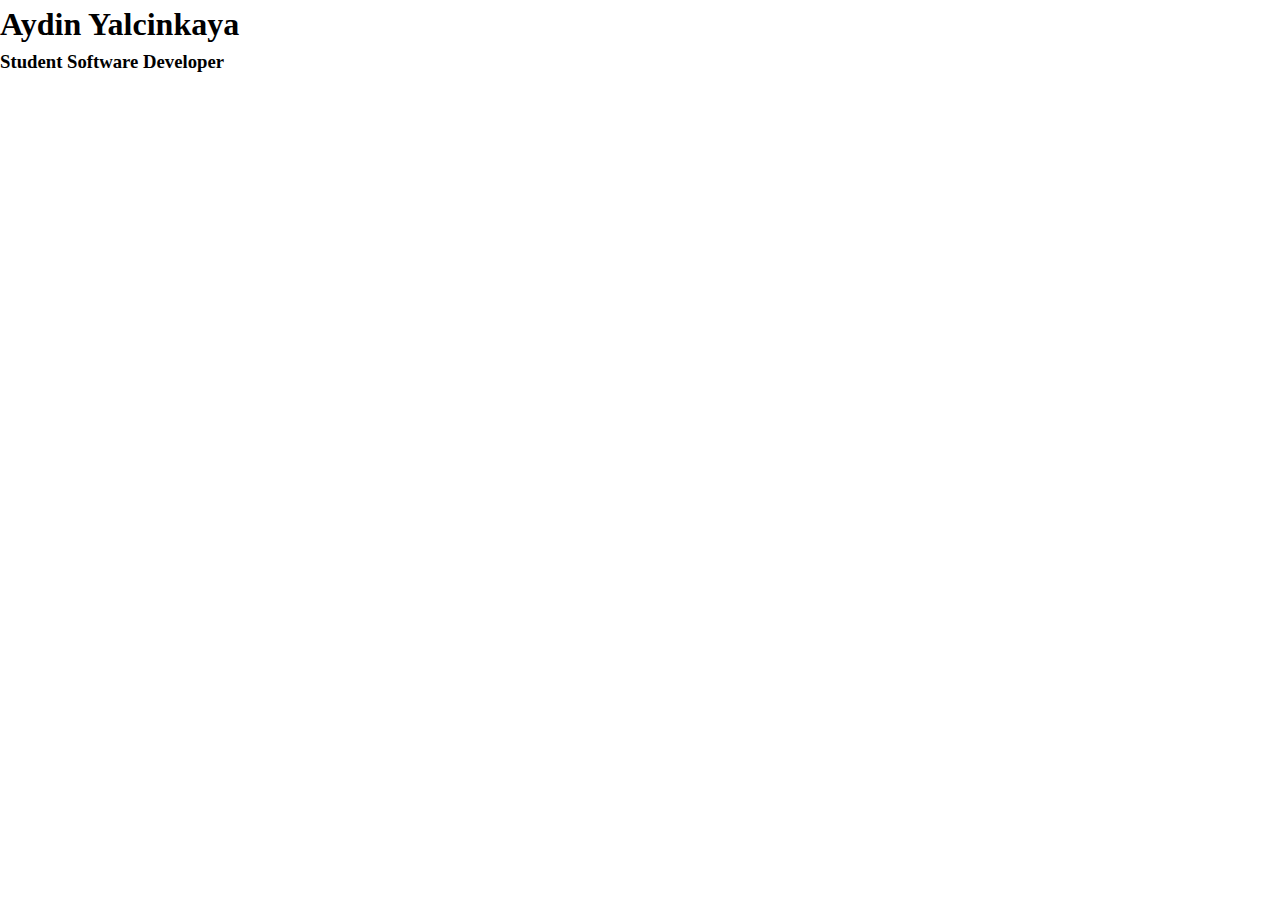
==== public/index.html @ c0615bd2 "Moved website into public to satisfy assignment requirements" ====
<!DOCTYPE html>
<html>
  <head>
    <link rel="stylesheet" href="style.css">
    <title>Aydin Yalcinkaya</title>
  </head>
  <body>
    <div class="main">
      <div class="header">
          <h1>Aydin Yalcinkaya</h1>
          <h3>Student Software Developer</h3>
      </div>
    </div>
  </body>
</html>
---- public/style.css ----
:root {
  color-scheme: dark light;
}

* {
  margin: 0;
}

body {
  line-height: 1.5;
}
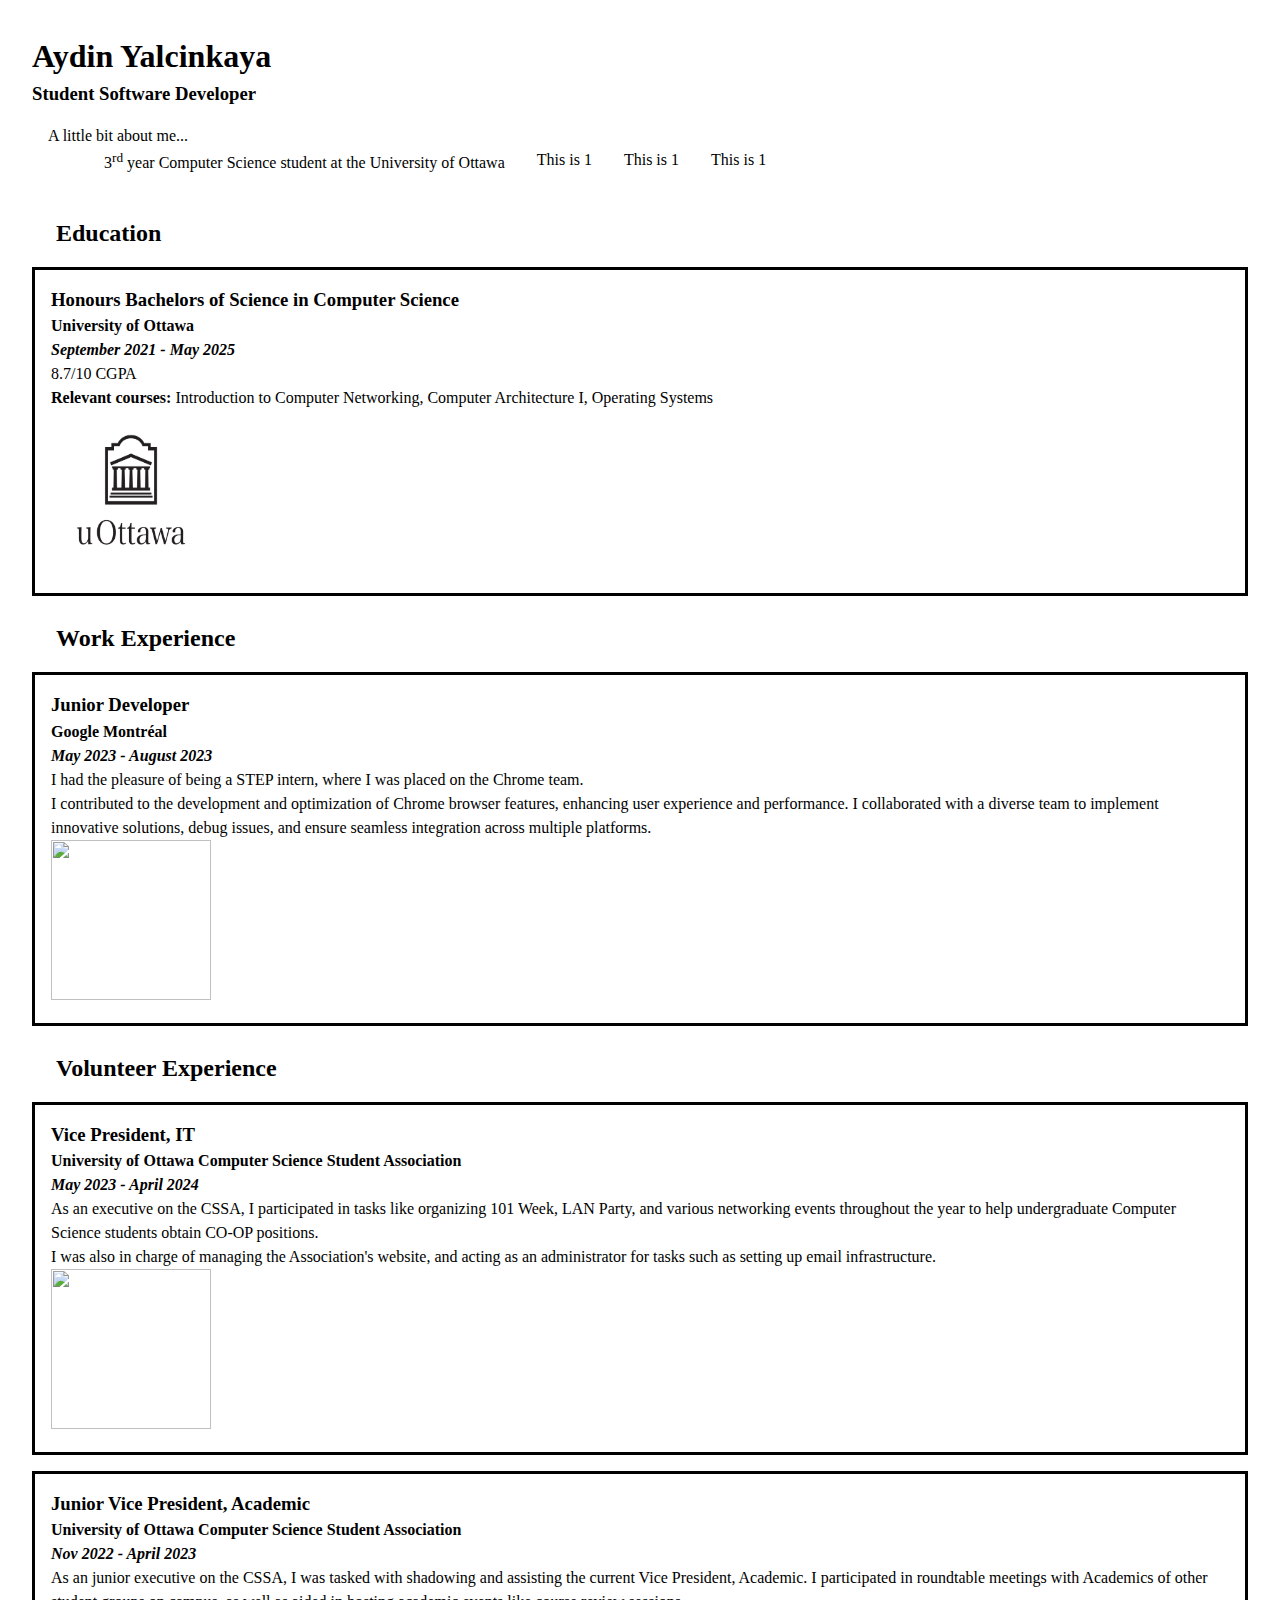
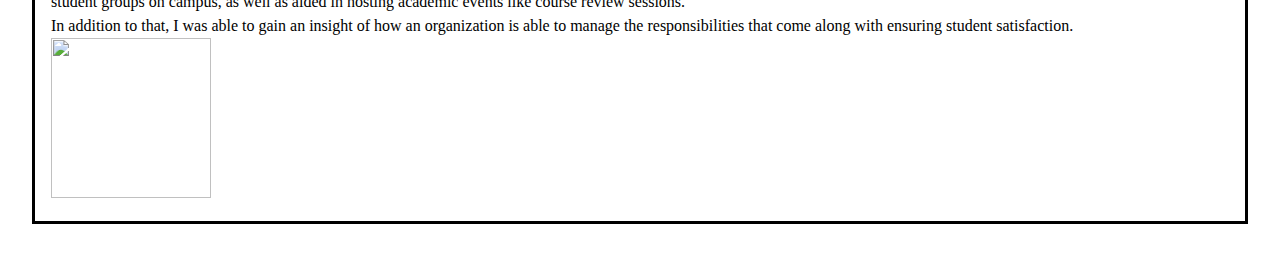
==== commit 596fe917: "Added education section" ====
--- a/public/index.html
+++ b/public/index.html
@@ -10,6 +10,87 @@
           <h1>Aydin Yalcinkaya</h1>
           <h3>Student Software Developer</h3>
       </div>
+      <div class="about">
+        <p>A little bit about me...</p>
+        <ul class="items">
+          <li>3<sup>rd</sup> year Computer Science student at the University of Ottawa</li>
+          <li>This is 1</li>
+          <li>This is 1</li>
+          <li>This is 1</li>
+        <ul>
+      </div>
+
+      <h2>Education</h2>
+      <div class="experience-container">
+        <div class="experience-header">
+          <h3>Honours Bachelors of Science in Computer Science</h3>
+          <h4>University of Ottawa</h4>
+          <h4><em>September 2021 - May 2025</em></h4>
+        </div>
+        <div class="experience-desc">
+          <p>
+          8.7/10 CGPA
+          <br>
+          <b>Relevant courses:</b> Introduction to Computer Networking, Computer Architecture I, Operating Systems
+          </p>
+        </div>
+        <div class="experience-img">
+          <img src="assets/uottawa.png">
+        </div>
+      </div>
+      
+
+      <h2>Work Experience</h2>
+      <div class="experience-container">
+        <div class="experience-header">
+          <h3>Junior Developer</h3>
+          <h4>Google Montréal</h4>
+          <h4><em>May 2023 - August 2023</em></h4>
+        </div>
+        <div class="experience-desc">
+          <p>I had the pleasure of being a STEP intern, where I was placed on the Chrome team.
+          <br>
+            I contributed to the development and optimization of Chrome browser features, enhancing user experience and performance. I collaborated with a diverse team to implement innovative solutions, debug issues, and ensure seamless integration across multiple platforms.
+          </p>
+        </div>
+        <div class="experience-img">
+          <img src="assets/google.png">
+        </div>
+      </div>
+
+      <h2>Volunteer Experience</h2>
+      <div class="experience-container">
+        <div class="experience-header">
+          <h3>Vice President, IT</h3>
+          <h4>University of Ottawa Computer Science Student Association</h4>
+          <h4><em>May 2023 - April 2024</em></h4>
+        </div>
+        <div class="experience-desc">
+          <p>As an executive on the CSSA, I participated in tasks like organizing 101 Week, LAN Party, and various networking events throughout the year to help undergraduate Computer Science students obtain CO-OP positions.
+          <br>
+          I was also in charge of managing the Association's website, and acting as an administrator for tasks such as setting up email infrastructure.
+          </p>
+        </div>
+        <div class="experience-img">
+          <img src="assets/cssa.png">
+        </div>
+      </div>
+      <div class="experience-container">
+        <div class="experience-header">
+          <h3>Junior Vice President, Academic</h3>
+          <h4>University of Ottawa Computer Science Student Association</h4>
+          <h4><em>Nov 2022 - April 2023</em></h4>
+        </div>
+        <div class="experience-desc">
+          <p>As an junior executive on the CSSA, I was tasked with shadowing and assisting the current Vice President, Academic. I participated in roundtable meetings with Academics of other student groups on campus, as well as aided in hosting academic events like course review sessions.
+          <br>
+          In addition to that, I was able to gain an insight of how an organization is able to manage the responsibilities that come along with ensuring student satisfaction.
+          </p>
+        </div>
+        <div class="experience-img">
+          <img src="assets/cssa.png"> <!-- Maybe put the image to the right of this? Make it a fixed size. -->
+        </div>
+      </div>
     </div>
   </body>
 </html>
--- a/public/style.css
+++ b/public/style.css
@@ -8,4 +8,36 @@
 
 body {
   line-height: 1.5;
+  max-width: 1400px;
+  margin: 0 auto;
+  padding: 2em;
 }
+
+h2 {
+  padding: 1em 0 0 1em;
+}
+
+.about {
+  padding: 1em;
+}
+
+.items {
+  display: flex;
+}
+
+.items li {
+  display: inline;
+  float: left;
+  padding: 0 1rem 0 1rem;
+}
+
+.experience-container {
+  margin: 1em 0 0 0;
+  padding: 1em;
+  border-style: solid;
+}
+
+.experience-img img {
+  width: 10rem;
+  height: 10rem;
+}
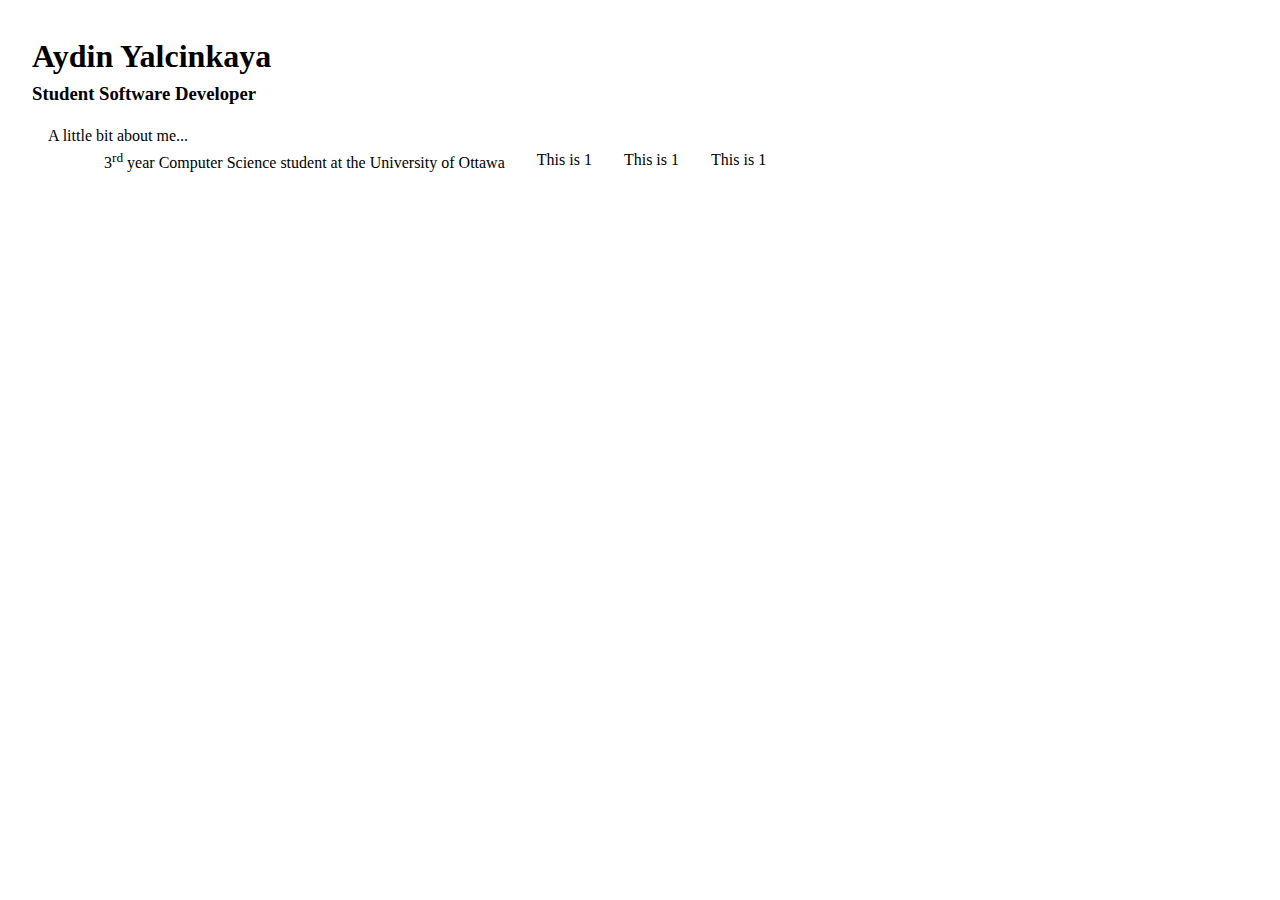
==== commit 748f4160: "Refactor style.css to styles.css to match lab requirement" ====
--- a/public/index.html
+++ b/public/index.html
@@ -1,7 +1,7 @@
 <!DOCTYPE html>
 <html>
   <head>
-    <link rel="stylesheet" href="style.css">
+    <link rel="stylesheet" href="styles.css">
     <title>Aydin Yalcinkaya</title>
   </head>
   <body>
@@ -19,78 +19,6 @@
           <li>This is 1</li>
         <ul>
       </div>
-
-      <h2>Education</h2>
-      <div class="experience-container">
-        <div class="experience-header">
-          <h3>Honours Bachelors of Science in Computer Science</h3>
-          <h4>University of Ottawa</h4>
-          <h4><em>September 2021 - May 2025</em></h4>
-        </div>
-        <div class="experience-desc">
-          <p>
-          8.7/10 CGPA
-          <br>
-          <b>Relevant courses:</b> Introduction to Computer Networking, Computer Architecture I, Operating Systems
-          </p>
-        </div>
-        <div class="experience-img">
-          <img src="assets/uottawa.png">
-        </div>
-      </div>
-      
-
-      <h2>Work Experience</h2>
-      <div class="experience-container">
-        <div class="experience-header">
-          <h3>Junior Developer</h3>
-          <h4>Google Montréal</h4>
-          <h4><em>May 2023 - August 2023</em></h4>
-        </div>
-        <div class="experience-desc">
-          <p>I had the pleasure of being a STEP intern, where I was placed on the Chrome team.
-          <br>
-            I contributed to the development and optimization of Chrome browser features, enhancing user experience and performance. I collaborated with a diverse team to implement innovative solutions, debug issues, and ensure seamless integration across multiple platforms.
-          </p>
-        </div>
-        <div class="experience-img">
-          <img src="assets/google.png">
-        </div>
-      </div>
-
-      <h2>Volunteer Experience</h2>
-      <div class="experience-container">
-        <div class="experience-header">
-          <h3>Vice President, IT</h3>
-          <h4>University of Ottawa Computer Science Student Association</h4>
-          <h4><em>May 2023 - April 2024</em></h4>
-        </div>
-        <div class="experience-desc">
-          <p>As an executive on the CSSA, I participated in tasks like organizing 101 Week, LAN Party, and various networking events throughout the year to help undergraduate Computer Science students obtain CO-OP positions.
-          <br>
-          I was also in charge of managing the Association's website, and acting as an administrator for tasks such as setting up email infrastructure.
-          </p>
-        </div>
-        <div class="experience-img">
-          <img src="assets/cssa.png">
-        </div>
-      </div>
-      <div class="experience-container">
-        <div class="experience-header">
-          <h3>Junior Vice President, Academic</h3>
-          <h4>University of Ottawa Computer Science Student Association</h4>
-          <h4><em>Nov 2022 - April 2023</em></h4>
-        </div>
-        <div class="experience-desc">
-          <p>As an junior executive on the CSSA, I was tasked with shadowing and assisting the current Vice President, Academic. I participated in roundtable meetings with Academics of other student groups on campus, as well as aided in hosting academic events like course review sessions.
-          <br>
-          In addition to that, I was able to gain an insight of how an organization is able to manage the responsibilities that come along with ensuring student satisfaction.
-          </p>
-        </div>
-        <div class="experience-img">
-          <img src="assets/cssa.png"> <!-- Maybe put the image to the right of this? Make it a fixed size. -->
-        </div>
-      </div>
     </div>
   </body>
 </html>
--- a/public/styles.css
+++ b/public/styles.css
@@ -0,0 +1,43 @@
+:root {
+  color-scheme: dark light;
+}
+
+* {
+  margin: 0;
+}
+
+body {
+  line-height: 1.5;
+  max-width: 1400px;
+  margin: 0 auto;
+  padding: 2em;
+}
+
+h2 {
+  padding: 1em 0 0 1em;
+}
+
+.about {
+  padding: 1em;
+}
+
+.items {
+  display: flex;
+}
+
+.items li {
+  display: inline;
+  float: left;
+  padding: 0 1rem 0 1rem;
+}
+
+.experience-container {
+  margin: 1em 0 0 0;
+  padding: 1em;
+  border-style: solid;
+}
+
+.experience-img img {
+  width: 10rem;
+  height: 10rem;
+}
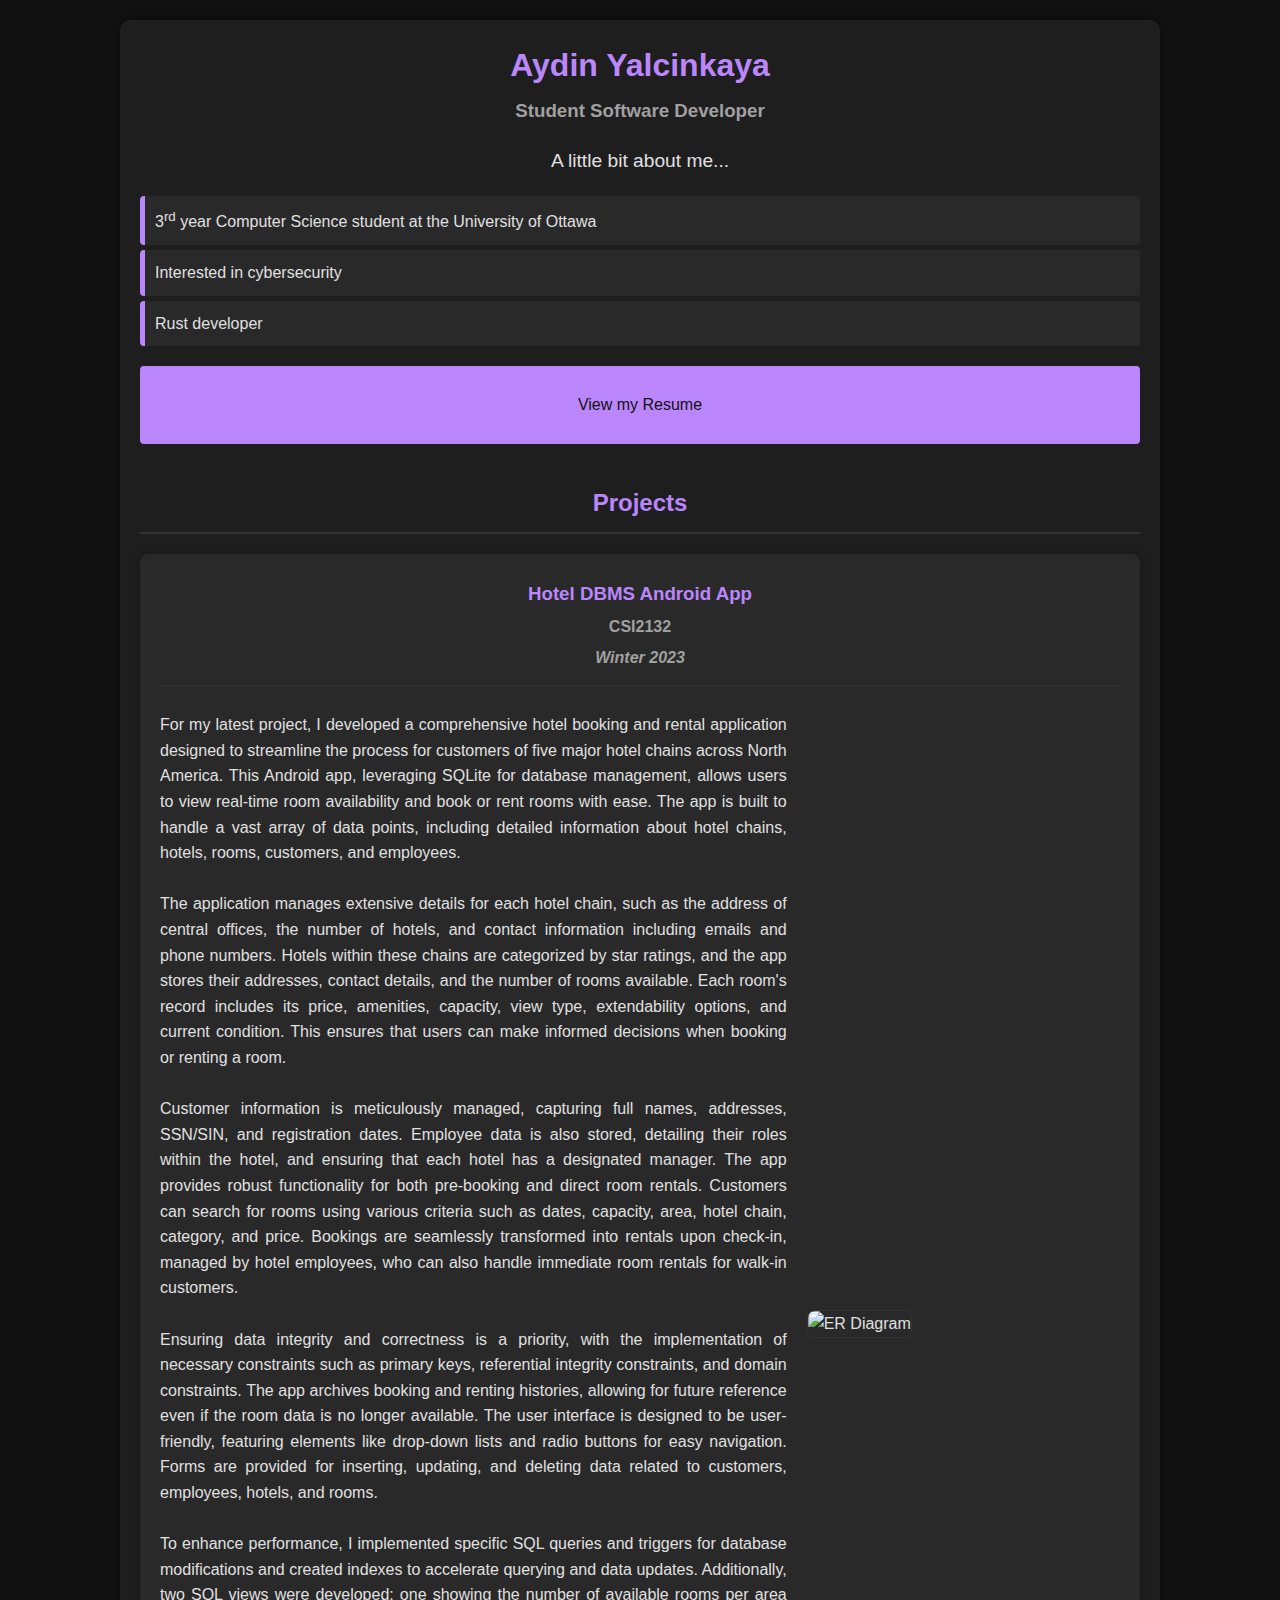
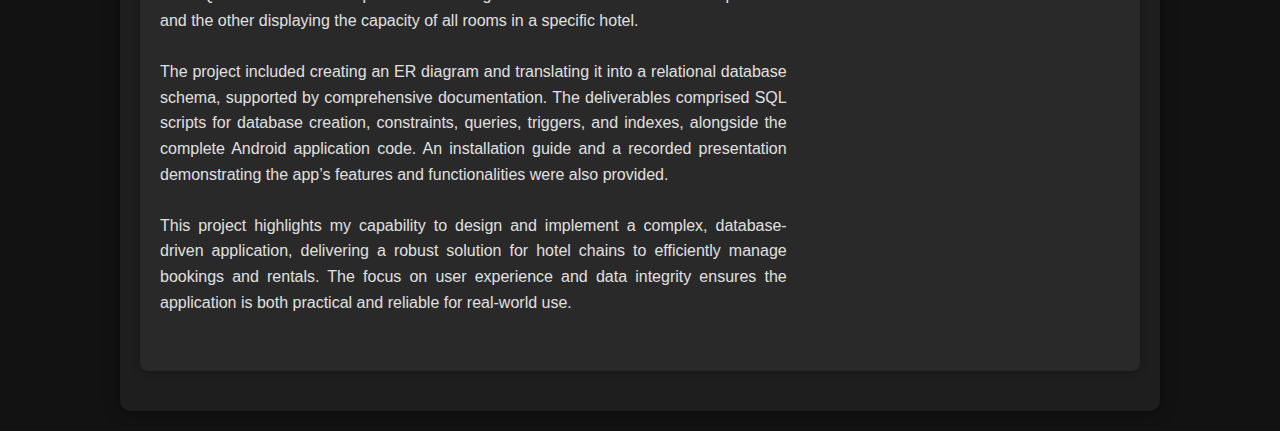
==== commit 7e30eea0: "CSS Improvements and ER diagram alignment fix" ====
--- a/public/index.html
+++ b/public/index.html
@@ -7,17 +7,53 @@
   <body>
     <div class="main">
       <div class="header">
-          <h1>Aydin Yalcinkaya</h1>
-          <h3>Student Software Developer</h3>
+        <h1>Aydin Yalcinkaya</h1>
+        <h3>Student Software Developer</h3>
       </div>
       <div class="about">
         <p>A little bit about me...</p>
         <ul class="items">
           <li>3<sup>rd</sup> year Computer Science student at the University of Ottawa</li>
-          <li>This is 1</li>
-          <li>This is 1</li>
-          <li>This is 1</li>
-        <ul>
+          <li>Interested in cybersecurity</li>
+          <li>Rust developer</li>
+        </ul>
+      </div>
+      <div>
+        <a href="resume.html">
+          <div class="button">
+            <p>View my Resume</p>
+          </div>
+        </a>
+      </div>
+      <div class="projects">
+        <h2>Projects</h2>
+        <section class="project">
+          <div class="project-header">
+            <h3>Hotel DBMS Android App</h3>
+            <h4>CSI2132</h4>
+            <h4><em>Winter 2023</em></h4>
+          </div>
+          <div class="project-body">
+            <div class="project-desc">
+              <p>For my latest project, I developed a comprehensive hotel booking and rental application designed to streamline the process for customers of five major hotel chains across North America. This Android app, leveraging SQLite for database management, allows users to view real-time room availability and book or rent rooms with ease. The app is built to handle a vast array of data points, including detailed information about hotel chains, hotels, rooms, customers, and employees.
+                <br><br>
+                The application manages extensive details for each hotel chain, such as the address of central offices, the number of hotels, and contact information including emails and phone numbers. Hotels within these chains are categorized by star ratings, and the app stores their addresses, contact details, and the number of rooms available. Each room's record includes its price, amenities, capacity, view type, extendability options, and current condition. This ensures that users can make informed decisions when booking or renting a room.
+                <br><br>
+                Customer information is meticulously managed, capturing full names, addresses, SSN/SIN, and registration dates. Employee data is also stored, detailing their roles within the hotel, and ensuring that each hotel has a designated manager. The app provides robust functionality for both pre-booking and direct room rentals. Customers can search for rooms using various criteria such as dates, capacity, area, hotel chain, category, and price. Bookings are seamlessly transformed into rentals upon check-in, managed by hotel employees, who can also handle immediate room rentals for walk-in customers.
+                <br><br>
+                Ensuring data integrity and correctness is a priority, with the implementation of necessary constraints such as primary keys, referential integrity constraints, and domain constraints. The app archives booking and renting histories, allowing for future reference even if the room data is no longer available. The user interface is designed to be user-friendly, featuring elements like drop-down lists and radio buttons for easy navigation. Forms are provided for inserting, updating, and deleting data related to customers, employees, hotels, and rooms.
+                <br><br>
+                To enhance performance, I implemented specific SQL queries and triggers for database modifications and created indexes to accelerate querying and data updates. Additionally, two SQL views were developed: one showing the number of available rooms per area and the other displaying the capacity of all rooms in a specific hotel.
+                <br><br>
+                The project included creating an ER diagram and translating it into a relational database schema, supported by comprehensive documentation. The deliverables comprised SQL scripts for database creation, constraints, queries, triggers, and indexes, alongside the complete Android application code. An installation guide and a recorded presentation demonstrating the app’s features and functionalities were also provided.
+                <br><br>
+                This project highlights my capability to design and implement a complex, database-driven application, delivering a robust solution for hotel chains to efficiently manage bookings and rentals. The focus on user experience and data integrity ensures the application is both practical and reliable for real-world use.</p>
+            </div>
+            <div class="project-img">
+              <img src="assets/erd.png" alt="ER Diagram">
+            </div>
+          </div>
+        </section>
       </div>
     </div>
   </body>
--- a/public/styles.css
+++ b/public/styles.css
@@ -1,43 +1,217 @@
-:root {
-  color-scheme: dark light;
-}
-
-* {
+/* General Styles */
+body {
+  font-family: Arial, sans-serif;
+  line-height: 1.6;
+  background-color: #121212;
+  color: #e0e0e0;
   margin: 0;
-}
-
-body {
-  line-height: 1.5;
-  max-width: 1400px;
-  margin: 0 auto;
-  padding: 2em;
-}
-
-h2 {
-  padding: 1em 0 0 1em;
-}
-
-.about {
-  padding: 1em;
-}
-
-.items {
+  padding: 0;
+}
+
+a {
+  text-decoration: none;
+  color: #bb86fc;
+  transition: color 0.3s; /* Transition property grouping */
+}
+
+a:hover {
+  color: #a55de7;
+}
+
+.main {
+  max-width: 1000px;
+  margin: 20px auto;
+  background: #1e1e1e;
+  padding: 20px;
+  box-shadow: 0 0 15px rgba(0, 0, 0, 0.5);
+  border-radius: 10px;
+  transition: transform 0.3s; /* Transition property grouping */
+}
+
+.main:hover {
+  transform: scale(1.01);
+}
+
+/* Header Styles */
+.header {
+  text-align: center;
+  margin-bottom: 20px;
+}
+
+.header h1 {
+  margin: 0;
+  color: #bb86fc;
+}
+
+.header h3 {
+  margin-top: 5px;
+  color: #a0a0a0;
+}
+
+/* About Section Styles */
+.about p {
+  font-size: 1.2em;
+  text-align: center;
+}
+
+.about .items {
+  list-style-type: none;
+  padding: 0;
+}
+
+.about .items li {
+  background: #292929;
+  padding: 10px;
+  margin: 5px 0;
+  border-left: 5px solid #bb86fc;
+  border-radius: 4px;
+}
+
+/* Button Styles */
+.button {
+  background: #bb86fc;
+  color: #121212;
+  text-align: center;
+  padding: 10px 20px; /* Adjusted padding */
+  margin: 20px auto; /* Centered horizontally */
+  border-radius: 4px;
+  cursor: pointer;
+  transition: background 0.3s, transform 0.3s;
+  display: block; /* Changed to block to center */
+  width: auto; /* Adjusted width */
+}
+
+.button:hover {
+  background: #a55de7;
+  transform: scale(1.05);
+}
+
+/* Projects Section Styles */
+.projects {
+  margin-top: 40px;
+}
+
+.projects h2 {
+  color: #bb86fc;
+  border-bottom: 2px solid #333;
+  padding-bottom: 10px;
+  margin-bottom: 20px;
+  text-align: center;
+}
+
+/* Project Styles */
+.project {
+  background: #292929;
+  padding: 20px;
+  border-radius: 8px;
+  margin-bottom: 20px;
+  box-shadow: 0 0 10px rgba(0, 0, 0, 0.3);
+  transition: transform 0.3s; /* Transition property grouping */
+}
+
+.project:hover {
+  transform: scale(1.02);
+}
+
+.project-header {
+  text-align: center;
+  border-bottom: 1px solid #333;
+  padding-bottom: 10px;
+  margin-bottom: 10px;
+}
+
+.project-header h3 {
+  margin: 5px 0;
+  color: #bb86fc;
+}
+
+.project-header h4 {
+  margin: 5px 0;
+  color: #a0a0a0;
+}
+
+.project-body {
   display: flex;
-}
-
-.items li {
-  display: inline;
-  float: left;
-  padding: 0 1rem 0 1rem;
-}
-
+  flex-direction: column;
+  align-items: center;
+  text-align: center;
+}
+
+.project-desc {
+  text-align: justify;
+  margin-bottom: 20px;
+}
+
+.project-img img {
+  width: 100%;
+  max-width: 600px;
+  height: auto;
+  border-radius: 8px;
+  border: 1px solid #333;
+}
+
+@media (min-width: 600px) {
+  .project-body {
+    flex-direction: row;
+    text-align: left;
+  }
+  .project-desc {
+    flex: 2;
+    margin-right: 20px;
+  }
+  .project-img {
+    flex: 1;
+  }
+}
+
+/* Experience Section Styles */
 .experience-container {
-  margin: 1em 0 0 0;
-  padding: 1em;
-  border-style: solid;
+  display: flex;
+  align-items: center;
+  justify-content: space-between;
+  margin-bottom: 20px;
+  padding: 10px;
+  background: #292929;
+  border-left: 5px solid #bb86fc;
+  border-radius: 8px;
+}
+
+.experience-header {
+  flex: 2;
+}
+
+.experience-header h3,
+.experience-header h4 {
+  margin: 5px 0;
+  color: #bb86fc;
+}
+
+.experience-desc {
+  flex: 3;
+  padding-left: 20px;
+}
+
+.experience-img {
+  flex: 1;
+  text-align: right;
 }
 
 .experience-img img {
-  width: 10rem;
-  height: 10rem;
-}
+  max-width: 100px;
+  height: auto;
+  border-radius: 50%;
+}
+
+@media (max-width: 600px) {
+  .experience-container {
+    flex-direction: column;
+    text-align: center;
+  }
+  .experience-desc {
+    padding-left: 0;
+  }
+  .experience-img img {
+    margin-top: 10px;
+    max-width: 50px;
+  }
+}
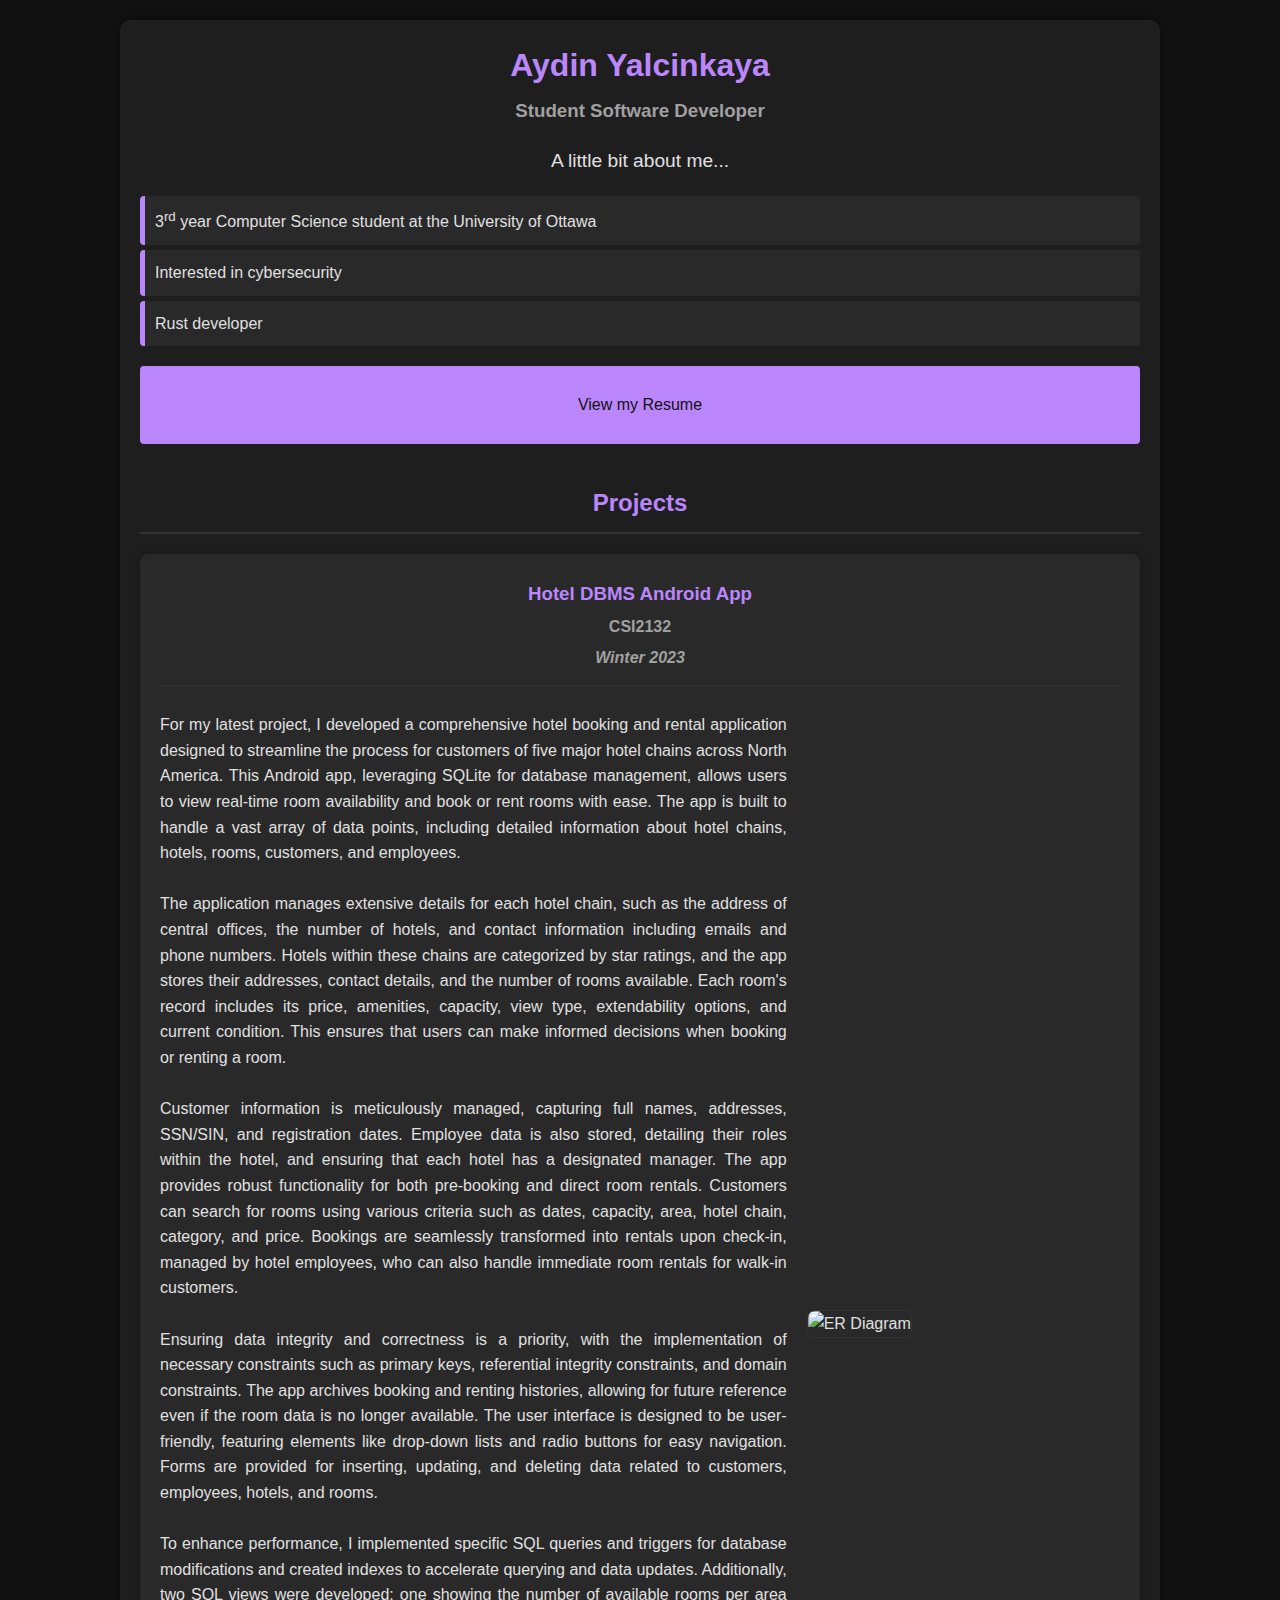
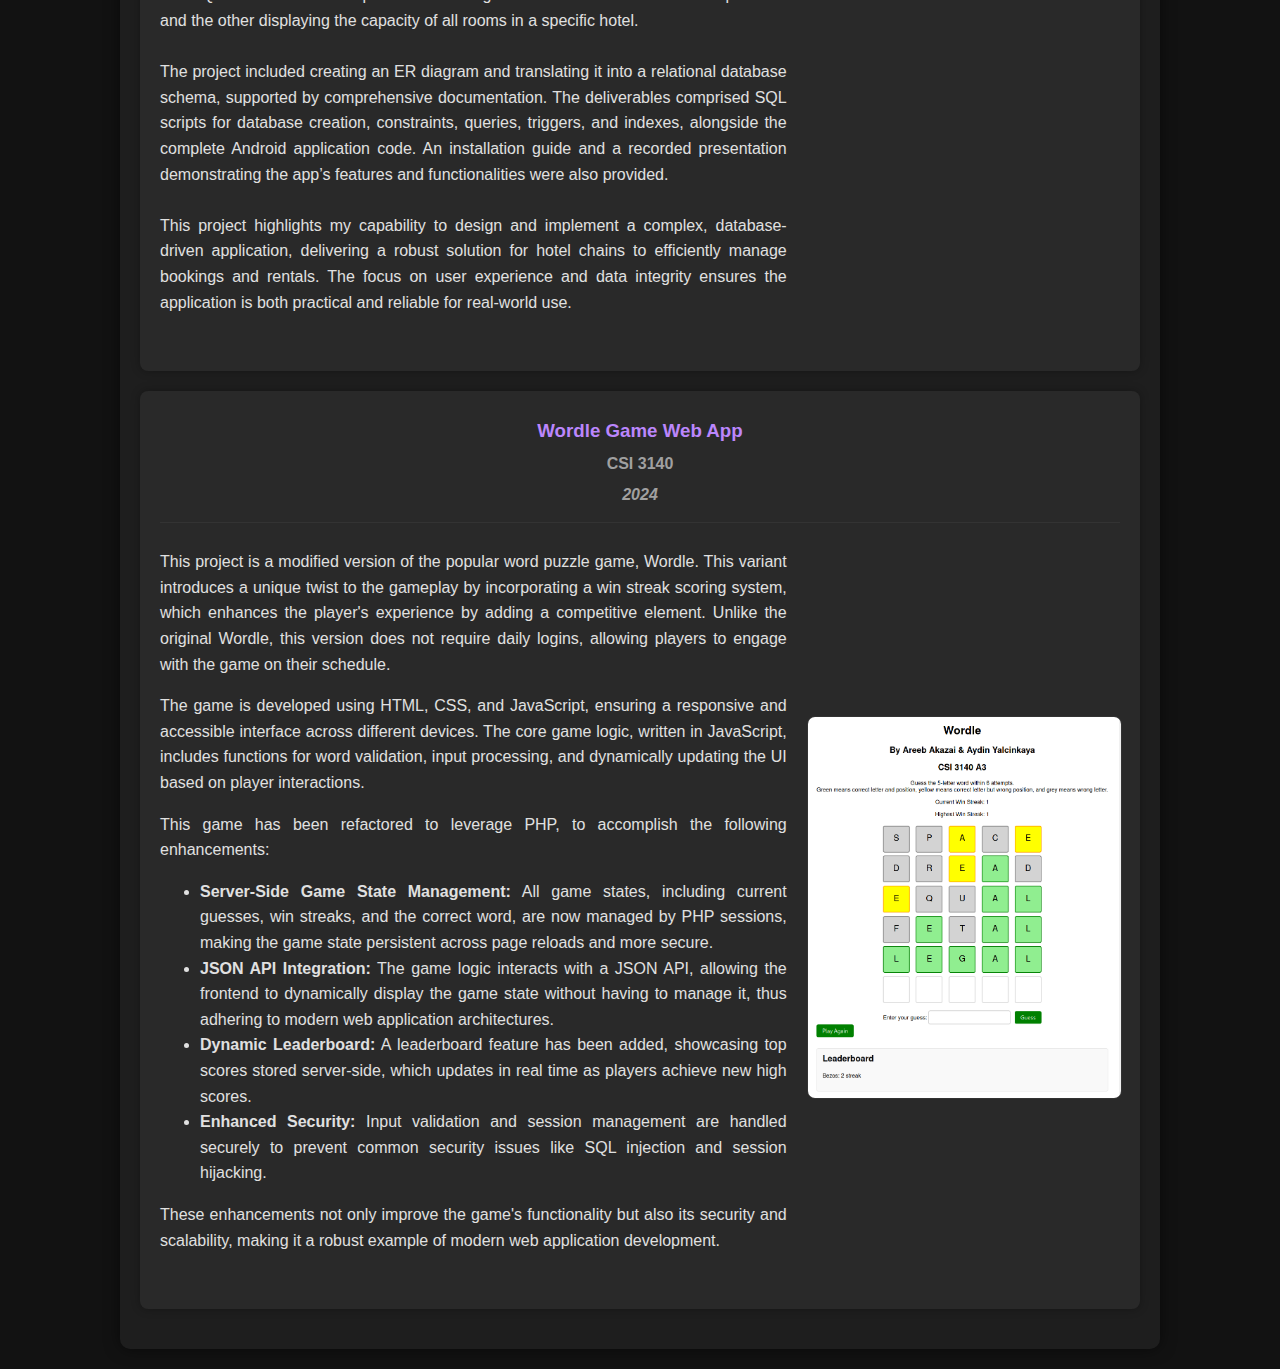
==== commit 9e020757: "adding information for A3 to projects page" ====
--- a/public/index.html
+++ b/public/index.html
@@ -1,60 +1,88 @@
 <!DOCTYPE html>
 <html>
-  <head>
+<head>
     <link rel="stylesheet" href="styles.css">
     <title>Aydin Yalcinkaya</title>
-  </head>
-  <body>
+</head>
+<body>
     <div class="main">
-      <div class="header">
-        <h1>Aydin Yalcinkaya</h1>
-        <h3>Student Software Developer</h3>
+        <div class="header">
+            <h1>Aydin Yalcinkaya</h1>
+            <h3>Student Software Developer</h3>
+        </div>
+        <div class="about">
+            <p>A little bit about me...</p>
+            <ul class="items">
+                <li>3<sup>rd</sup> year Computer Science student at the University of Ottawa</li>
+                <li>Interested in cybersecurity</li>
+                <li>Rust developer</li>
+            </ul>
+        </div>
+        <div>
+            <a href="resume.html">
+                <div class="button">
+                    <p>View my Resume</p>
+                </div>
+            </a>
+        </div>
+        <div class="projects">
+          <h2>Projects</h2>
+          <!-- Hotel DBMS Android App -->
+          <section class="project">
+              <div class="project-header">
+                  <h3>Hotel DBMS Android App</h3>
+                  <h4>CSI2132</h4>
+                  <h4><em>Winter 2023</em></h4>
+              </div>
+              <div class="project-body">
+                  <div class="project-desc">
+                      <p>For my latest project, I developed a comprehensive hotel booking and rental application designed to streamline the process for customers of five major hotel chains across North America. This Android app, leveraging SQLite for database management, allows users to view real-time room availability and book or rent rooms with ease. The app is built to handle a vast array of data points, including detailed information about hotel chains, hotels, rooms, customers, and employees.
+                          <br><br>
+                          The application manages extensive details for each hotel chain, such as the address of central offices, the number of hotels, and contact information including emails and phone numbers. Hotels within these chains are categorized by star ratings, and the app stores their addresses, contact details, and the number of rooms available. Each room's record includes its price, amenities, capacity, view type, extendability options, and current condition. This ensures that users can make informed decisions when booking or renting a room.
+                          <br><br>
+                          Customer information is meticulously managed, capturing full names, addresses, SSN/SIN, and registration dates. Employee data is also stored, detailing their roles within the hotel, and ensuring that each hotel has a designated manager. The app provides robust functionality for both pre-booking and direct room rentals. Customers can search for rooms using various criteria such as dates, capacity, area, hotel chain, category, and price. Bookings are seamlessly transformed into rentals upon check-in, managed by hotel employees, who can also handle immediate room rentals for walk-in customers.
+                          <br><br>
+                          Ensuring data integrity and correctness is a priority, with the implementation of necessary constraints such as primary keys, referential integrity constraints, and domain constraints. The app archives booking and renting histories, allowing for future reference even if the room data is no longer available. The user interface is designed to be user-friendly, featuring elements like drop-down lists and radio buttons for easy navigation. Forms are provided for inserting, updating, and deleting data related to customers, employees, hotels, and rooms.
+                          <br><br>
+                          To enhance performance, I implemented specific SQL queries and triggers for database modifications and created indexes to accelerate querying and data updates. Additionally, two SQL views were developed: one showing the number of available rooms per area and the other displaying the capacity of all rooms in a specific hotel.
+                          <br><br>
+                          The project included creating an ER diagram and translating it into a relational database schema, supported by comprehensive documentation. The deliverables comprised SQL scripts for database creation, constraints, queries, triggers, and indexes, alongside the complete Android application code. An installation guide and a recorded presentation demonstrating the app’s features and functionalities were also provided.
+                          <br><br>
+                          This project highlights my capability to design and implement a complex, database-driven application, delivering a robust solution for hotel chains to efficiently manage bookings and rentals. The focus on user experience and data integrity ensures the application is both practical and reliable for real-world use.</p>
+                  </div>
+                  <div class="project-img">
+                      <img src="assets/erd.png" alt="ER Diagram">
+                  </div>
+              </div>
+          </section>
+          <!-- Wordle Game Variant -->
+          <section class="project">
+              <div class="project-header">
+                  <h3>Wordle Game Web App</h3>
+                  <h4>CSI 3140</h4>
+                  <h4><em>2024</em></h4>
+              </div>
+              <div class="project-body">
+                  <div class="project-desc">
+                    <p>This project is a modified version of the popular word puzzle game, Wordle. This variant introduces a unique twist to the gameplay by incorporating a win streak scoring system, which enhances the player's experience by adding a competitive element. Unlike the original Wordle, this version does not require daily logins, allowing players to engage with the game on their schedule.</p>
+                    <p>The game is developed using HTML, CSS, and JavaScript, ensuring a responsive and accessible interface across different devices. The core game logic, written in JavaScript, includes functions for word validation, input processing, and dynamically updating the UI based on player interactions.</p>
+                    <p>This game has been refactored to leverage PHP, to accomplish the following enhancements:</p>
+        <ul>
+            <li><strong>Server-Side Game State Management:</strong> All game states, including current guesses, win streaks, and the correct word, are now managed by PHP sessions, making the game state persistent across page reloads and more secure.</li>
+            <li><strong>JSON API Integration:</strong> The game logic interacts with a JSON API, allowing the frontend to dynamically display the game state without having to manage it, thus adhering to modern web application architectures.</li>
+            <li><strong>Dynamic Leaderboard:</strong> A leaderboard feature has been added, showcasing top scores stored server-side, which updates in real time as players achieve new high scores.</li>
+            <li><strong>Enhanced Security:</strong> Input validation and session management are handled securely to prevent common security issues like SQL injection and session hijacking.</li>
+        </ul>
+        <p>These enhancements not only improve the game's functionality but also its security and scalability, making it a robust example of modern web application development.</p>
+                </div>
+                  <div class="project-img">
+                    <img src="assets/game_win._php.png" alt="PHP enhanced Wordle Game Screenshot">
+                </div>
+              </div>
+          </section>
       </div>
-      <div class="about">
-        <p>A little bit about me...</p>
-        <ul class="items">
-          <li>3<sup>rd</sup> year Computer Science student at the University of Ottawa</li>
-          <li>Interested in cybersecurity</li>
-          <li>Rust developer</li>
-        </ul>
-      </div>
-      <div>
-        <a href="resume.html">
-          <div class="button">
-            <p>View my Resume</p>
-          </div>
-        </a>
-      </div>
-      <div class="projects">
-        <h2>Projects</h2>
-        <section class="project">
-          <div class="project-header">
-            <h3>Hotel DBMS Android App</h3>
-            <h4>CSI2132</h4>
-            <h4><em>Winter 2023</em></h4>
-          </div>
-          <div class="project-body">
-            <div class="project-desc">
-              <p>For my latest project, I developed a comprehensive hotel booking and rental application designed to streamline the process for customers of five major hotel chains across North America. This Android app, leveraging SQLite for database management, allows users to view real-time room availability and book or rent rooms with ease. The app is built to handle a vast array of data points, including detailed information about hotel chains, hotels, rooms, customers, and employees.
-                <br><br>
-                The application manages extensive details for each hotel chain, such as the address of central offices, the number of hotels, and contact information including emails and phone numbers. Hotels within these chains are categorized by star ratings, and the app stores their addresses, contact details, and the number of rooms available. Each room's record includes its price, amenities, capacity, view type, extendability options, and current condition. This ensures that users can make informed decisions when booking or renting a room.
-                <br><br>
-                Customer information is meticulously managed, capturing full names, addresses, SSN/SIN, and registration dates. Employee data is also stored, detailing their roles within the hotel, and ensuring that each hotel has a designated manager. The app provides robust functionality for both pre-booking and direct room rentals. Customers can search for rooms using various criteria such as dates, capacity, area, hotel chain, category, and price. Bookings are seamlessly transformed into rentals upon check-in, managed by hotel employees, who can also handle immediate room rentals for walk-in customers.
-                <br><br>
-                Ensuring data integrity and correctness is a priority, with the implementation of necessary constraints such as primary keys, referential integrity constraints, and domain constraints. The app archives booking and renting histories, allowing for future reference even if the room data is no longer available. The user interface is designed to be user-friendly, featuring elements like drop-down lists and radio buttons for easy navigation. Forms are provided for inserting, updating, and deleting data related to customers, employees, hotels, and rooms.
-                <br><br>
-                To enhance performance, I implemented specific SQL queries and triggers for database modifications and created indexes to accelerate querying and data updates. Additionally, two SQL views were developed: one showing the number of available rooms per area and the other displaying the capacity of all rooms in a specific hotel.
-                <br><br>
-                The project included creating an ER diagram and translating it into a relational database schema, supported by comprehensive documentation. The deliverables comprised SQL scripts for database creation, constraints, queries, triggers, and indexes, alongside the complete Android application code. An installation guide and a recorded presentation demonstrating the app’s features and functionalities were also provided.
-                <br><br>
-                This project highlights my capability to design and implement a complex, database-driven application, delivering a robust solution for hotel chains to efficiently manage bookings and rentals. The focus on user experience and data integrity ensures the application is both practical and reliable for real-world use.</p>
-            </div>
-            <div class="project-img">
-              <img src="assets/erd.png" alt="ER Diagram">
-            </div>
-          </div>
-        </section>
-      </div>
+      
     </div>
-  </body>
+    <script src="script.js"></script>
+</body>
 </html>
